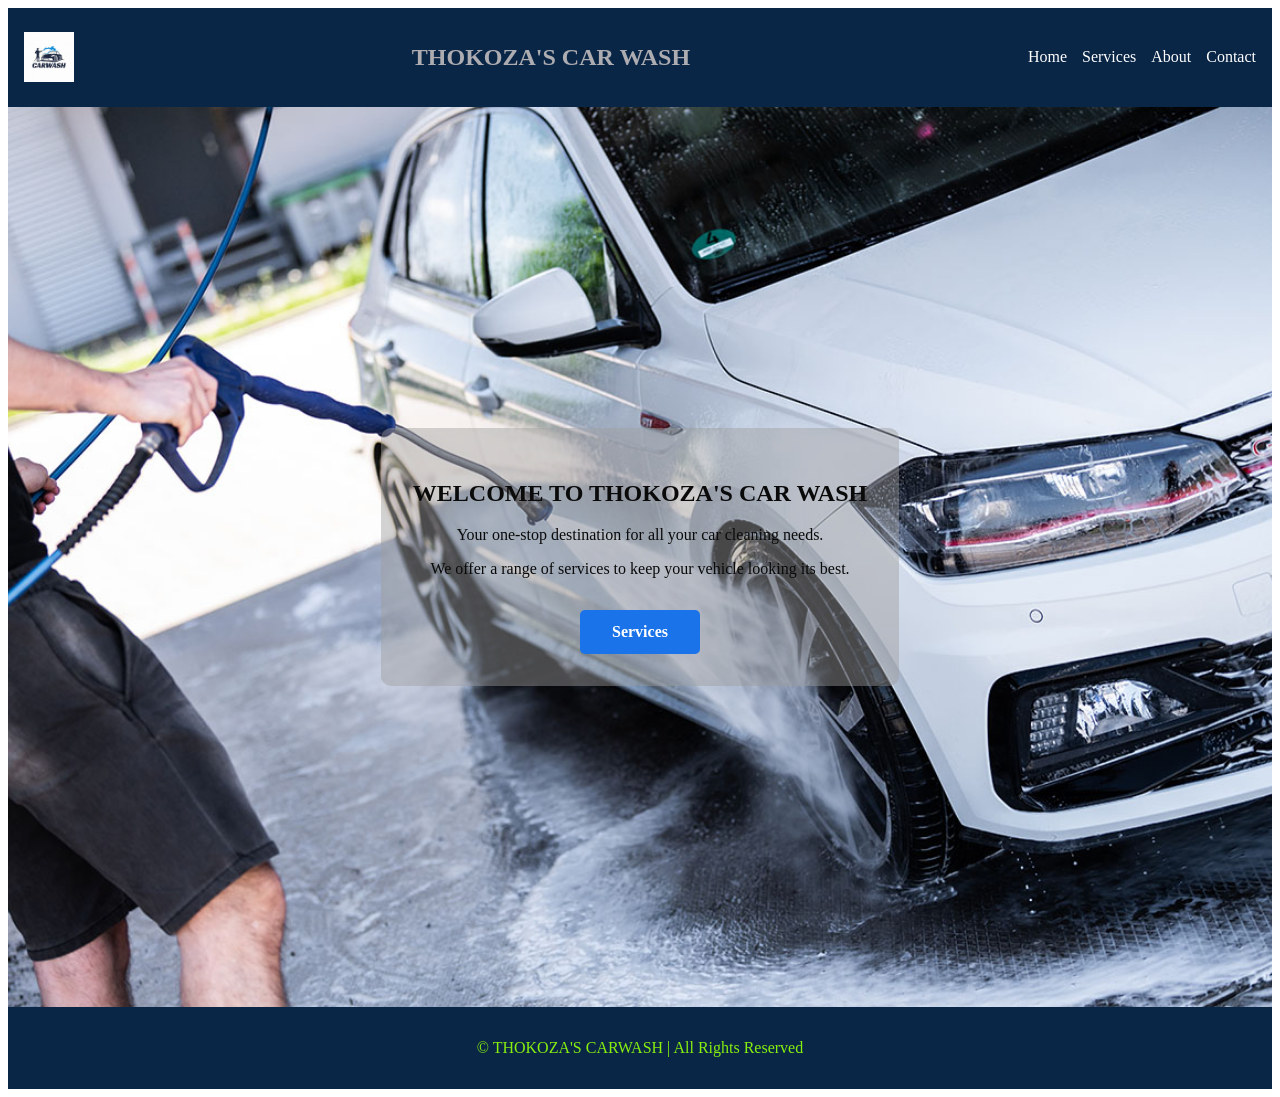
==== index.html @ 477b4348 "Add files via upload" ====
<!DOCTYPE html>
<html lang="en">
<head>
    <meta charset="UTF-8">
    <meta name="viewport" content="width=device-width, initial-scale=1.0">
    <title>THOKOZA'S CAR WASH</title>
    <link rel="stylesheet" href="index.css"> <!--  the link to the css file -->
    
</head>
<body class="main-body" >

    <!-- header section of the website -->    
    <header >
        <!-- nav tag for navigation links -->
        <nav class="navbar">

            <img src="images/logo.jpg" alt="THOKOZA'S CAR WASH LOGO" width="50px" height="50px" class="logo-image">

            <h1 class="car-wash-name">THOKOZA'S CAR WASH</h1>

            <ul class="nav-links">
                <li><a href="index.html">Home</a></li>
                <li><a href="services.html">Services</a></li>
                <li><a href="about.html">About</a></li>
                <li><a href="contact.html">Contact</a></li>
            </ul>
        </nav>

    </header>
    
    <!-- HERO SECTION -->
    <!-- hero content under <div> -->
    <section class="hero">
        <div class="hero-content">
            <h2>WELCOME TO THOKOZA'S CAR WASH</h2>
            <p>Your one-stop destination for all your car cleaning needs.</p>
            <p> We offer a range of services to keep your vehicle looking its best.</p>
            <a href="services.html" class="btn">Services</a>
                        
        </div>
    </section>

    <!-- footer section -->
    <footer class="footer">
        <p>
            &copy; THOKOZA'S CARWASH | All Rights Reserved
        </p>
    </footer>
       
    
</body>
</html>
---- index.css ----
/* index.html styling */


/*------------------------------ The Start of Header ------------------------------*/

/* car wash name  */ 
.car-wash-name{
  color:#adacb1;
}

/* NAVIGATION */
.navbar{
  display:flex;
  justify-content:space-between;
  align-items:center;
  padding:1rem ;
  background:#0A2647;
}

/* navigation links positioning */
.nav-links{
  display:flex;
  list-style:none;
  gap: 10px;
  flex-direction: column;
  padding: 0;
    
}

/* this is for the navigation links color */
.nav-links a{ 
  color:#ffffff;
  text-decoration:none;
    
}

.nav-links a:hover {
  color: #1a73e8;
}

/*------------------------------ The end of Header ------------------------------ */

/* -----------------------------The start of HERO */

.hero{
  min-height: 100vh;
  width: 100%;
  display:flex;
  justify-content:center;
  align-items:center; 
  text-align:center;
  

  
  background:url('images/main-display1.jpg') center/cover ;
}



/* HERO CONTENT */
.hero-content{
  background:rgba(157, 157, 157, 0.449);
  padding:2rem;
  border-radius:10px;
  color:#0a0a0a;
  max-height: 600px;
  z-index: 1; /* ensures the content is above the overlay */
}


/* button styling */
.btn{
  display: inline-block;
  margin-top: 1rem;
  padding: 0.8rem 2rem;
  background-color: #1a73e8;
  color: white;
  text-decoration: none;
  border-radius: 5px;
  font-weight: bold;
}

.btn:hover {
  background-color: #03224c;
  color: white;

  /* box-shadow:0 8px 20px rgba(210, 26, 26, 0.3); */
  
}


/* FOOTER */
.footer{
  color: rgb(135, 240, 14);
  text-align: center;
  padding:1rem 5%;
  background:#0A2647;

}

/* media queries */

/* the navigation links will show horizontal on large screen and vertical on smaller devices */
@media (min-width: 768px){
  .nav-links {
    flex-direction: row;
    gap: 15px      
  }
}
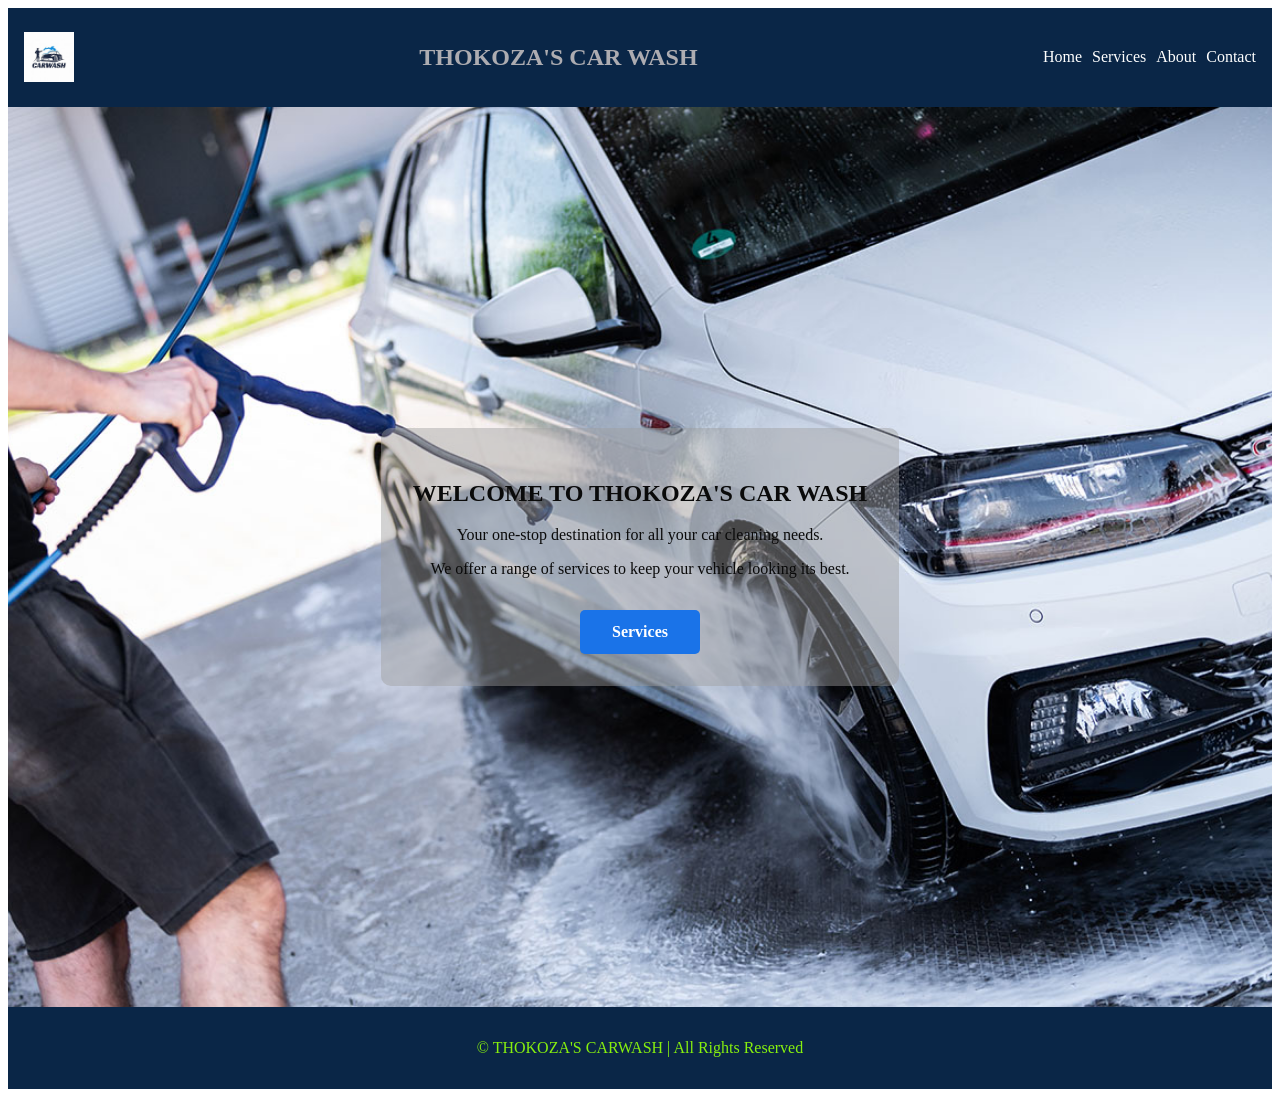
==== commit b2f0076b: "fixed the index body" ====
--- a/index.html
+++ b/index.html
@@ -7,8 +7,7 @@
     <link rel="stylesheet" href="index.css"> <!--  the link to the css file -->
     
 </head>
-<body class="main-body" >
-
+<body>
     <!-- header section of the website -->    
     <header >
         <!-- nav tag for navigation links -->
--- a/index.css
+++ b/index.css
@@ -22,7 +22,7 @@
   display:flex;
   list-style:none;
   gap: 10px;
-  flex-direction: column;
+  flex-direction: row;
   padding: 0;
     
 }
@@ -100,10 +100,53 @@
 
 /* media queries */
 
-/* the navigation links will show horizontal on large screen and vertical on smaller devices */
-@media (min-width: 768px){
+
+/* adjust the size of everything if the screen is 768px or less */
+@media(max-width: 768px){
+  /* Navbar: stack items, center them */
+  .navbar {
+    flex-direction: column;
+    /* align-items: center; */
+    gap: 0.5rem;
+    padding: 1rem;
+    text-align: center;
+  }
+
+  /* Shrink the title on small screens */
+  .car-wash-name {
+    font-size: 1rem;
+  }
+
+  /* Nav links: wrap and center vertically */
   .nav-links {
-    flex-direction: row;
-    gap: 15px      
+    flex-direction: column;
+    flex-wrap: wrap;
+    justify-content: center;
+    gap: 8px;
+  }
+
+  /* Hero: reduce padding so content fits */
+  .hero-content {
+    padding: 1rem;
+    margin: 1rem;
+    max-height: none;
+  }
+
+  .hero-content h2 {
+    font-size: 1.2rem;
+  }
+
+  .hero-content p {
+    font-size: 0.9rem;
+  }
+
+  /* Button: full width on mobile */
+  .btn {
+    display: block;
+    width: 100%;
+    text-align: center;
+    padding: 0.8rem;
   }
 }
+
+
